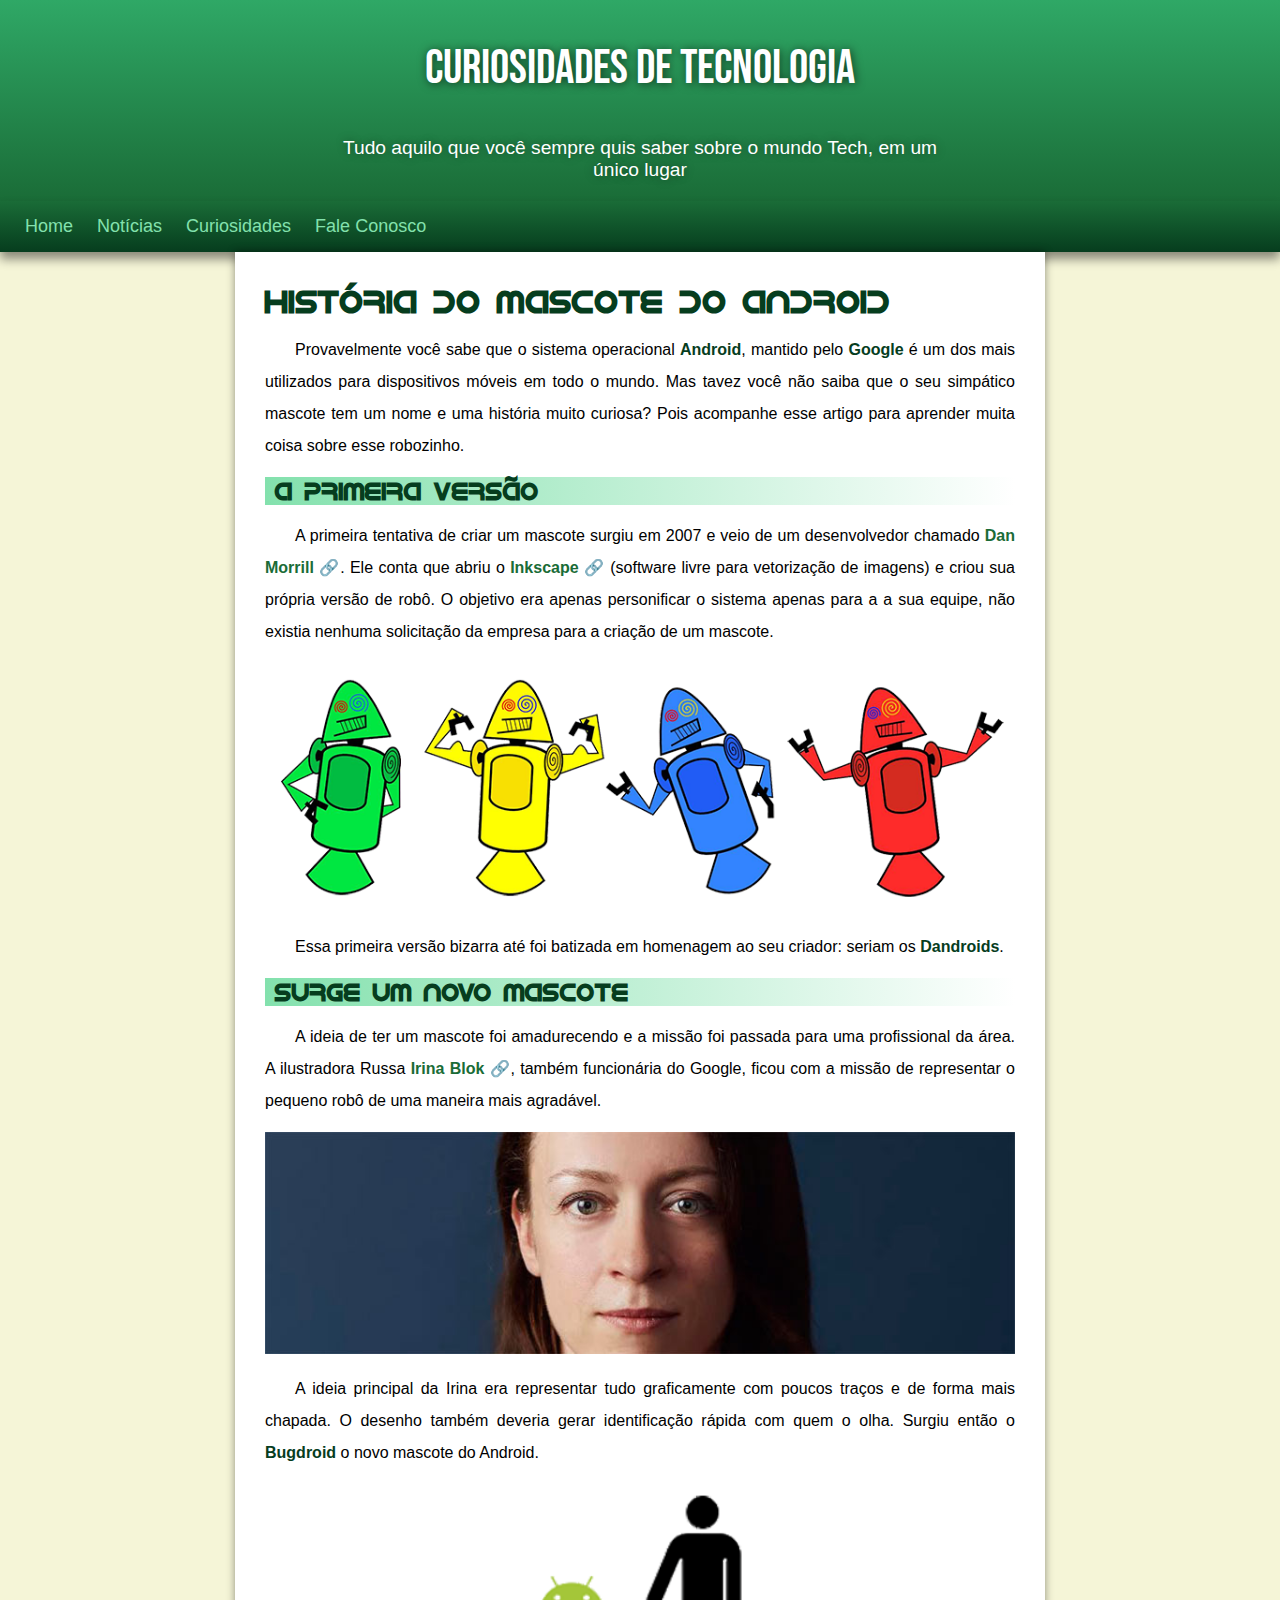
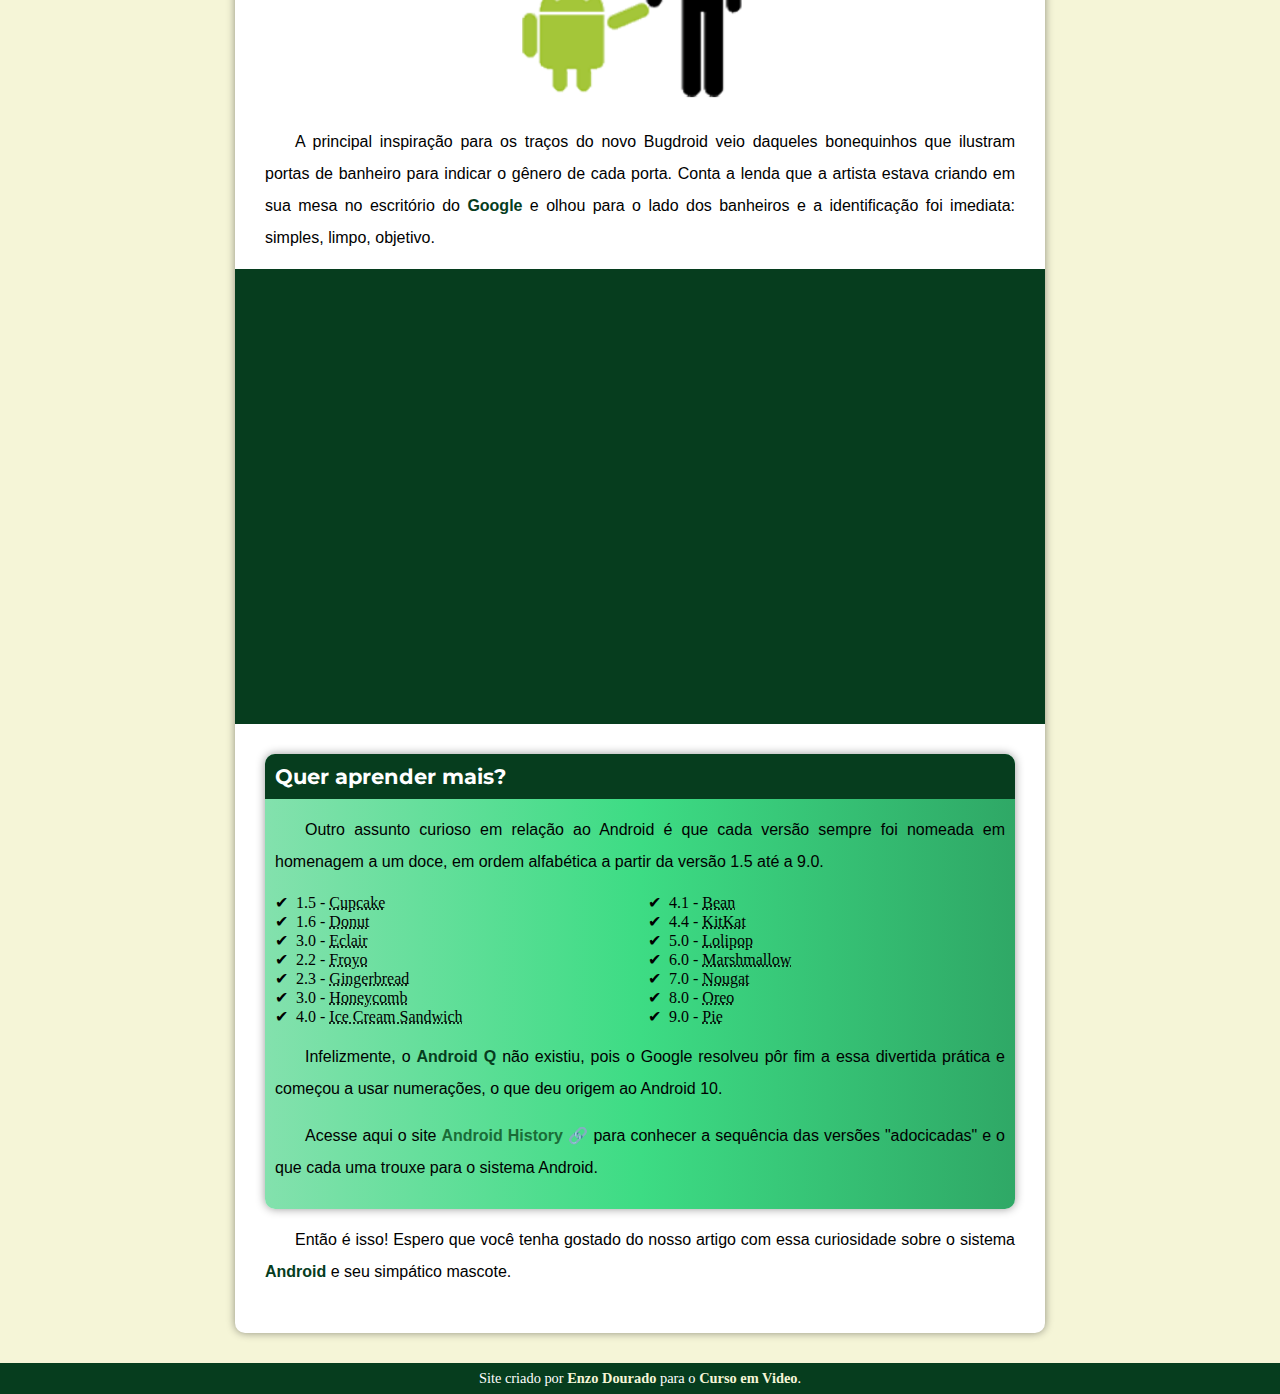
==== HTML/index.html @ 8a690580 "novo-site" ====
<!DOCTYPE html>
<html lang="pt-br">
<head>
    <meta charset="UTF-8">
    <meta name="viewport" content="width=device-width, initial-scale=1.0">
    <title>Desafio 10</title>
    <link rel="stylesheet" href="../CSS/style.css">
    <link rel="shortcut icon" href="../arquivos/imagens/favicon.ico" type="image/x-icon">
</head>
<body>
    <header>
        <h1 id="titulo-principal">Curiosidades de Tecnologia</h1>
        <p class="sobre-titulo">
            Tudo aquilo que você sempre quis saber sobre o mundo Tech, em um único lugar
        </p>
    </header>
    <nav>
        <a href="#">Home</a>
        <a href="#">Notícias</a>
        <a href="#">Curiosidades</a>
        <a href="#">Fale Conosco</a>
    </nav>
    <main>
        <article>
            <h1 class="titulo-inicio">
                História do Mascote do Android</h1>
            <p>
                Provavelmente você sabe que o sistema operacional <strong>Android</strong>, mantido pelo <strong>Google</strong> é um dos mais utilizados para dispositivos móveis em todo o mundo. Mas tavez você não saiba que o seu simpático mascote tem um nome e uma história muito curiosa? Pois acompanhe esse artigo para aprender muita coisa sobre esse robozinho.
            </p>

            <h2>
                A primeira Versão
            </h2>
                <p>
                    A primeira tentativa de criar um mascote surgiu em 2007 e veio de um desenvolvedor chamado <a href="https://androidcommunity.com/dan-morrill-shows-us-the-android-mascot-that-almost-was-20130103/" class="links" target="_blank">Dan Morrill</a>. Ele conta que abriu o <a href="https://inkscape.softonic.com.br/"class="links" target="_blank">Inkscape</a> (software livre para vetorização de imagens) e criou sua própria versão de robô. O objetivo era apenas personificar o sistema apenas para a a sua equipe, não existia nenhuma solicitação da empresa para a criação de um mascote.
                </p>

                <picture>
                    <source media="(max-width: 600px)" srcset="../arquivos/imagens/dan-droids-pq.png">
                    <img src="../arquivos/imagens/dan-droids.png" alt="Primeira Imagem Android">
                </picture>
                

                <p>
                    Essa primeira versão bizarra até foi batizada em homenagem ao seu criador: seriam os <strong>Dandroids</strong>.
                </p>
            
            <h2>
                Surge um novo mascote
            </h2>

            <p>
                A ideia de ter um mascote foi amadurecendo e a missão foi passada para uma profissional da área. A ilustradora Russa <a href="https://www.irinablok.com/" class="links">Irina Blok</a>, também funcionária do Google, ficou com a missão de representar o pequeno robô de uma maneira mais agradável.
            </p>
            
            <picture>
                <source media="(max-width: 600px)" srcset="../arquivos/imagens/irina-blok-pq.jpg">
                <img src="../arquivos/imagens/irina-blok.jpg" alt="Criadora do Android">
            </picture>

            <p>
                A ideia principal da Irina era representar tudo graficamente com poucos traços e de forma mais chapada. O desenho também deveria gerar identificação rápida com quem o olha. Surgiu então o <strong>Bugdroid</strong> o novo mascote do Android.
            </p>
            
            <img src="../arquivos/imagens/bugdroid.png" alt="Android" class="pequeno">

            <p>
                A principal inspiração para os traços do novo Bugdroid veio daqueles bonequinhos que ilustram portas de banheiro para indicar o gênero de cada porta. Conta a lenda que a artista estava criando em sua mesa no escritório do <strong>Google</strong> e olhou para o lado dos banheiros e a identificação foi imediata: simples, limpo, objetivo.
            </p>

            
            <div class="video">
                <iframe width="560" height="315" src="https://www.youtube.com/embed/l2UDgpLz20M?si=TIVC3CyOL8TkQaTE" title="YouTube video player" frameborder="0" allow="accelerometer; autoplay; clipboard-write; encrypted-media; gyroscope; picture-in-picture; web-share" referrerpolicy="strict-origin-when-cross-origin" allowfullscreen></iframe>
            </div>
            
            <aside>
                <h3>
                    Quer aprender mais?
                </h3>
                <p>
                    Outro assunto curioso em relação ao Android é que cada versão sempre foi nomeada em homenagem a um doce, em ordem alfabética a partir da versão 1.5 até a 9.0.
                </p>
                <ul>
                    <li>1.5 - 
                        <abbr title="Bolo de Copo">
                            Cupcake
                        </abbr>
                    <li>1.6 -
                        <abbr title="Rosquinha">
                            Donut
                        </abbr>
                    <li>3.0 -
                        <abbr title="Bomba">
                            Eclair
                        </abbr>
                    <li>2.2 -
                        <abbr title="Yogurt Congelado">
                            Froyo
                        </abbr>
                    <li>2.3 -
                        <abbr title="Biscoito de gengibre">
                            Gingerbread
                        </abbr>
                    <li>3.0 - 
                        <abbr title="Favo de Mel">
                            Honeycomb
                        </abbr>
                    <li>4.0 -
                        <abbr title="Sanduiche de Sorvete">
                            Ice Cream Sandwich
                        </abbr>
                    <li>4.1 -
                        <abbr title="Jujuba">
                            Bean
                        </abbr>
                    <li>4.4 -
                        <abbr title="KitKat">
                            KitKat
                        </abbr>
                    <li>5.0 -
                        <abbr title="Pirulito">
                            Lolipop
                        </abbr>
                    <li>6.0 -
                        <abbr title="Marshmallow">
                            Marshmallow
                        </abbr>
                    <li>7.0 -
                        <abbr title="Torrone">
                            Nougat
                        </abbr>
                    <li>8.0 -
                        <abbr title="Oreo">
                            Oreo
                        </abbr>
                    <li>9.0 -
                        <abbr title="Torta">
                            Pie
                        </abbr>
                </ul>
                <p>
                    Infelizmente, o <strong>Android Q</strong> não existiu, pois o Google resolveu pôr fim a essa divertida prática e começou a usar numerações, o que deu origem ao Android 10.
                </p>
                <p>
                    Acesse aqui o site <a href="https://www.android.com/intl/en_uk/history/#/donut" class="links" target="_blank">Android History</a> para conhecer a sequência das versões "adocicadas" e o que cada uma trouxe para o sistema Android.
                </p>
            </aside>
                <p>
                Então é isso! Espero que você tenha gostado do nosso artigo com essa curiosidade sobre o sistema <strong>Android</strong> e seu simpático mascote.
                </p>
        </article>
    </main>
    <footer>
        <p>Site criado por <strong>Enzo Dourado</strong> para o <strong>Curso em Video</strong>.</p>
    </footer>
</body>
</html>
---- CSS/style.css ----
@charset "UTF-8";
@import url('https://fonts.googleapis.com/css2?family=Oswald:wght@200..700&display=swap');
@import url('https://fonts.googleapis.com/css2?family=Yanone+Kaffeesatz:wght@200..700&display=swap');
@import url('https://fonts.googleapis.com/css2?family=Montserrat:ital,wght@0,100..900;1,100..900&display=swap');
@import url('https://fonts.googleapis.com/css2?family=Bebas+Neue&display=swap');
@font-face {
    font-family: idroid;
    src: url(../arquivos/fontes/idroid.otf) format('opentype');
}
@font-face {
    font-family: Titulo;
    src: url(arquivos/fontes/OstrichSans-Heavy.ttf.woff) format('truetype');
}

/* 
Paleta de cores Usadas no Projeto:
1-#c5ebd6 - mais claro
2-#83e1ad
3-#3ddc84
4-#2fa866
5-#1a6c37
6-#063d1e - mais escuro
*/

:root {
                /* Cores */
    --branco:white;
    --preto: black;
    --cor00: #c5ebd6;
    --cor01: #83e1ad;
    --cor02: #3ddc84;
    --cor03: #2fa866;
    --cor04: #1a6c37;
    --cor05: #063d1e;
    --cor06: #f5f5d7;
                /* Fontes */
    --fonte-padrao: Arial, Verdana, sans-serif;
    --fonte-titulo-andorid: "Titulo", serif;
    --fonte-titulo-01: "Bebas Neue", serif;
    --fonte-android: "idroid", cursive;
    --fonte01: "Montserrat", serif;
    --fonte02: Verdana, Geneva, Tahoma, sans-serif;

    }
    *{
        margin: 0px;
        padding: 0px;
    }
    
body {
    background-color: var(--cor06);
    max-width: 100%;
}

a.links::after{
    content: '\00A0\1f517';
}

header {
    background-image: linear-gradient(to bottom, var(--cor03), var(--cor04));
    text-align: center;
    color: var(--branco);
    max-height: 300px;
    padding-top: 40px;
}
header > h1 {
    font-family: var(--fonte-titulo-01);
    font-weight: normal;
    font-size: 3em;
    margin-bottom: 20px;
    text-shadow: 1px 1px 10px rgba(0, 0, 0, 0.623);
}
header > p {
    padding: 20px;
    font-size: 1.2em;
    font-family: var(--fonte-padrao);
    max-width: 600px;
    padding-right: 10px;
    padding-left: 10px;
    padding-bottom: 20px;
    margin: auto;
    text-shadow: 0px 0px 10px rgba(0, 0, 0, 0.404);
}
nav {
    background-image: linear-gradient(to bottom, var(--cor04), var(--cor05));
    padding: 15px;
    box-shadow: 0px 7px 10px rgba(0, 0, 0, 0.445);
}
nav > a {
    color: var(--cor01);
    font-size: 18px;
    text-decoration: none;
    padding: 10px;
    font-family: var(--fonte-padrao);
}

nav > a:hover{
    background-color: var(--branco);
    transition: 0.5s;
    border-radius: 5px;
    color: var(--cor05);
}

main {
    background-color: var(--branco);
    min-width: 300px;
    max-width: 750px;
    margin: auto;
    margin-bottom: 30px;
    padding: 30px;
    box-shadow: 0px 0px 8px rgba(0, 0, 0, 0.425);
    border-radius: 0px 0px 10px 10px;
    
}

main h1 {
    font: bold 2em var(--fonte-android);
    color: var(--cor05);
}

main h2 {
    font: bold 1.5em var(--fonte-android);
    color: var(--cor05);
    background-image: linear-gradient(to right, var(--cor01),  var(--branco));
    padding: 0px 10px;

}

main p {
    margin: 15px 0px;
    text-align: justify;
    text-indent: 30px;
    line-height: 2em;
    font-family: var(--fonte-padrao);
}

main strong {
    color: var(--cor05);
    font-weight: bold;
}

main strong:hover{
    background-color: var(--cor01);
    transition: .5s;
    padding: 2px;
    border-radius: 5px;
}

main a {
    color: var(--cor04);
    text-decoration: none;
    font-weight: bold;
}

main a:hover {
    background-color: var(--cor04);
    text-decoration: underline;
    border-radius: 5px;
    color: var(--branco);
    padding: 3px;
    transition: .5s;
}

main img {
    width: 100%;
}

.pequeno {
    width: 350px;
    display: block;
    margin: auto;
}



div.video {
    background-color: var(--cor05);
    margin: 0px -30px 30px -30px;
    padding: 20px;
    position: relative;
    padding-bottom: 58%;
}

div.video > iframe {
    position: absolute;
    top: 10%;
    left: 10%;
    width: 80%;
    height: 80%;
}

aside {
    background-image: linear-gradient(to right, var(--cor01) ,var(--cor02), var(--cor03));
    border-radius: 10px;
    padding: 10px;
    box-shadow: 0px 0px 10px rgba(0, 0, 0, 0.404);
}

aside > ul{
    list-style-position: inside;
    columns: 2;
    list-style-type: '\2714\00A0\00A0';
}
 
aside > h3 {
    background-color: var(--cor05);
    color: var(--branco);
    font: bold 1.3em var(--fonte01);
    margin: -10px -10px 0px -10px;
    padding: 10px;
    border-radius: 10px 10px 0px 0px;
}

footer {
    background-color: var(--cor05);
    padding: 7px;
    font-size: 0.9em;
    color: var(--branco);
    text-align: center;
}

footer strong {
    color: var(--cor06);
}
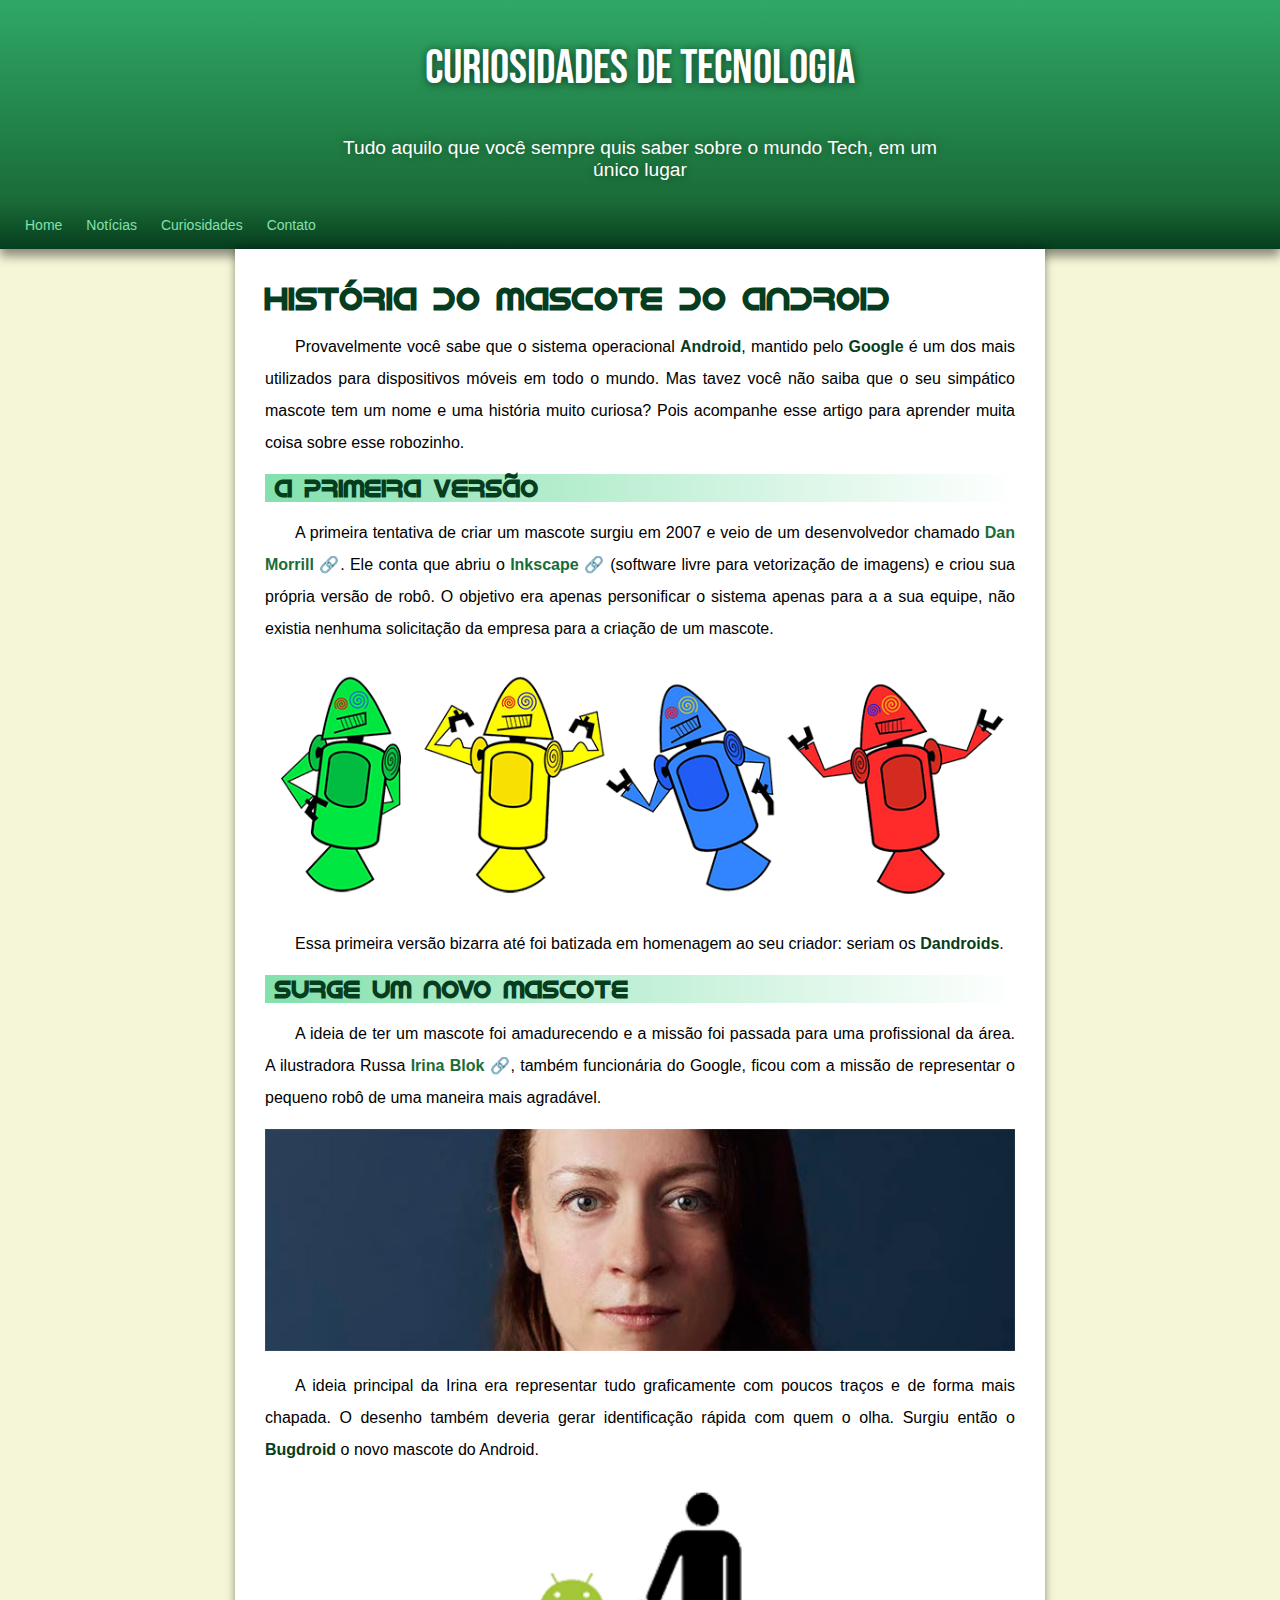
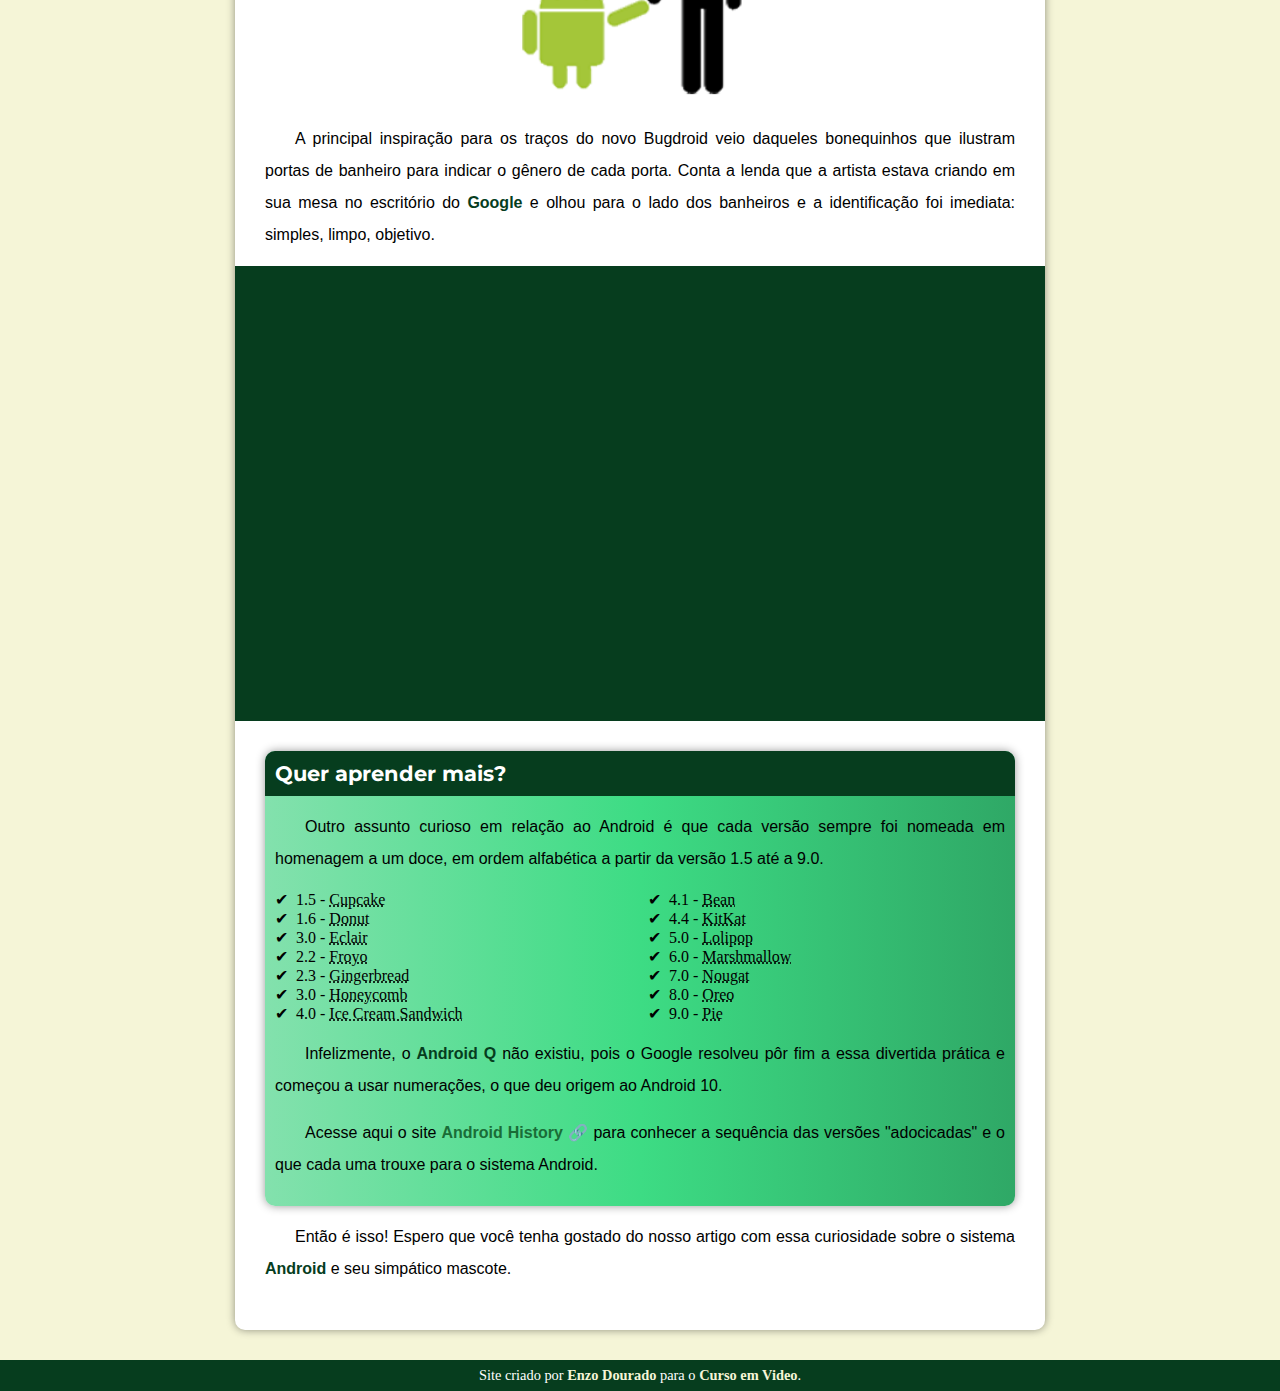
==== commit 5991a4af: "problema de texto corrigido" ====
--- a/HTML/index.html
+++ b/HTML/index.html
@@ -18,7 +18,7 @@
         <a href="#">Home</a>
         <a href="#">Notícias</a>
         <a href="#">Curiosidades</a>
-        <a href="#">Fale Conosco</a>
+        <a href="#">Contato</a>
     </nav>
     <main>
         <article>
--- a/CSS/style.css
+++ b/CSS/style.css
@@ -88,7 +88,7 @@
 }
 nav > a {
     color: var(--cor01);
-    font-size: 18px;
+    font-size: 14px;
     text-decoration: none;
     padding: 10px;
     font-family: var(--fonte-padrao);
